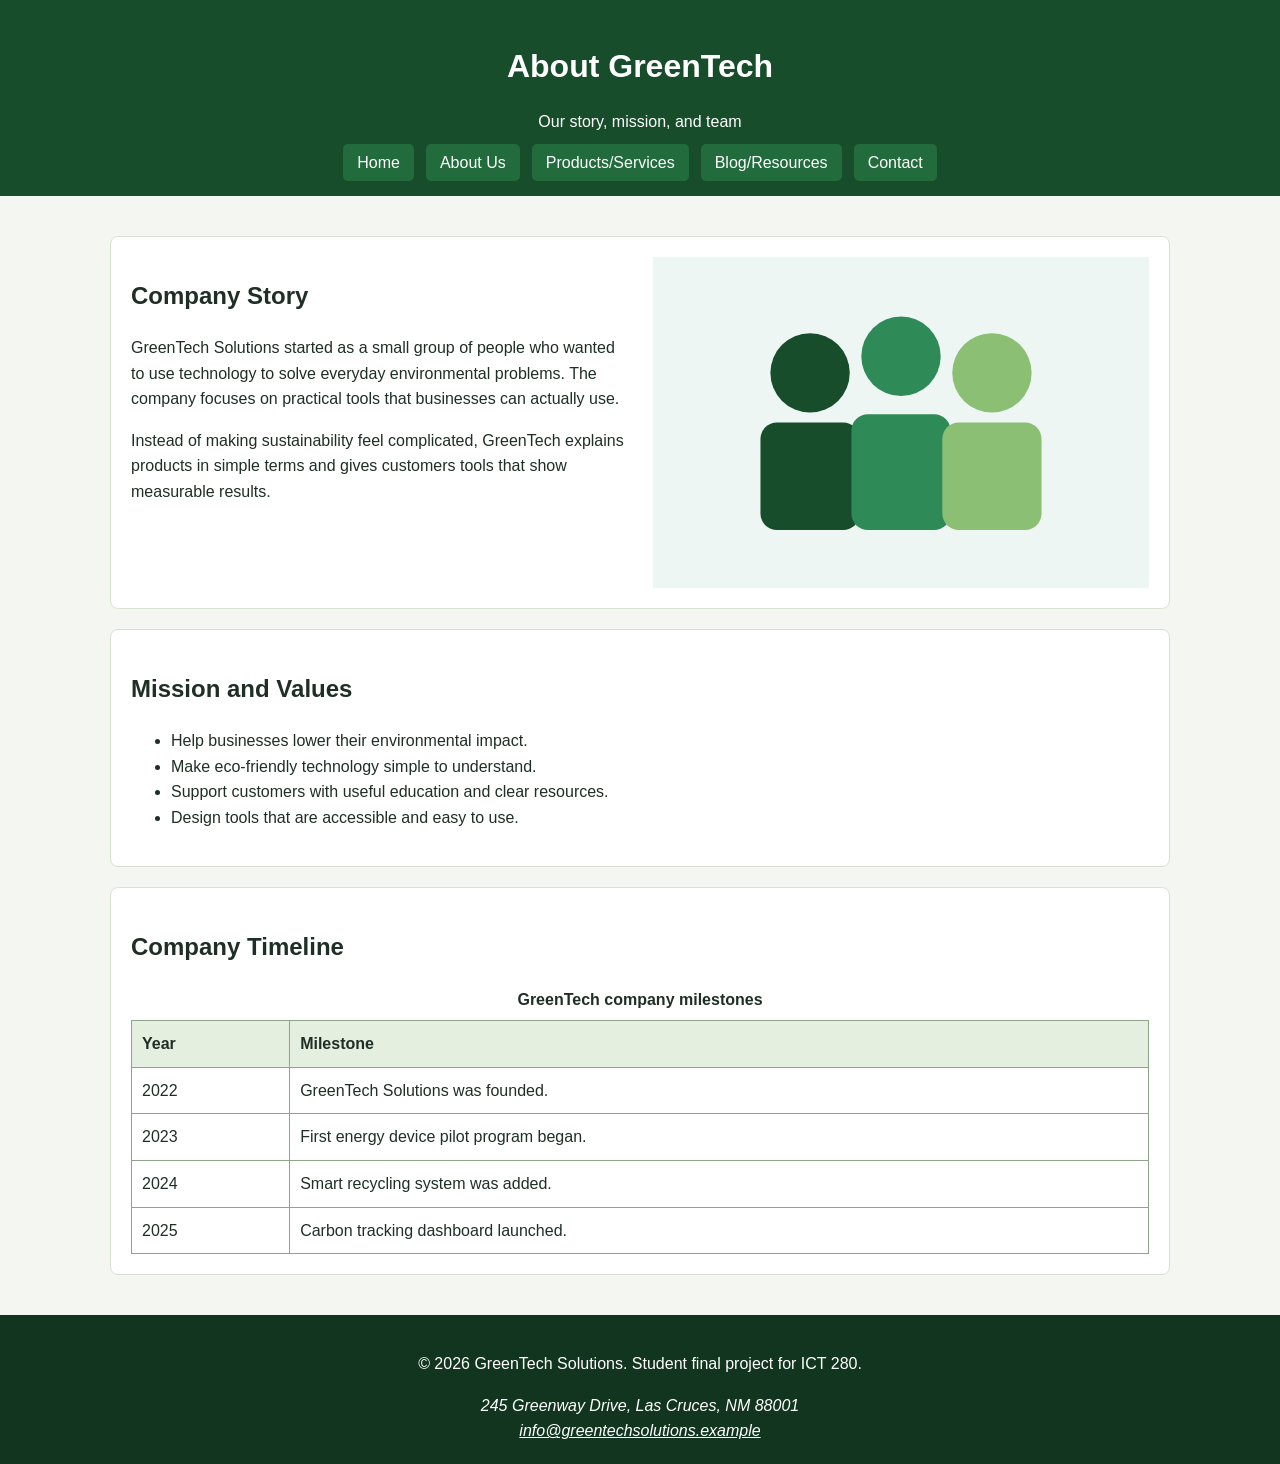
==== about.html @ c654dca2 "Add Spring 2026 I CT280 Final Project" ====
<!DOCTYPE html>
<html lang="en">
<head>
    <meta charset="UTF-8">
    <meta name="viewport" content="width=device-width, initial-scale=1.0">
    <title>GreenTech Solutions | About Us</title>
    <link rel="stylesheet" href="styles.css">
</head>
<body>

<header>
    <div class="top-bar">
        <h1>About GreenTech</h1>
        <p>Our story, mission, and team</p>
    </div>
    
<nav aria-label="Main navigation">
    <button id="menuButton" class="menu-button" aria-expanded="false" aria-controls="mainMenu">Menu</button>
    <ul id="mainMenu" class="nav-list">
        <li><a href="index.html">Home</a></li>
        <li><a href="about.html">About Us</a></li>
        <li><a href="products.html">Products/Services</a></li>
        <li><a href="blog.html">Blog/Resources</a></li>
        <li><a href="contact.html">Contact</a></li>
    </ul>
</nav>

</header>

<main>
    <section class="two-column">
        <div>
            <h2>Company Story</h2>
            <p>GreenTech Solutions started as a small group of people who wanted to use technology to solve everyday environmental problems. The company focuses on practical tools that businesses can actually use.</p>
            <p>Instead of making sustainability feel complicated, GreenTech explains products in simple terms and gives customers tools that show measurable results.</p>
        </div>
        <img src="images/team.svg" alt="GreenTech team working together">
    </section>

    <section>
        <h2>Mission and Values</h2>
        <ul>
            <li>Help businesses lower their environmental impact.</li>
            <li>Make eco-friendly technology simple to understand.</li>
            <li>Support customers with useful education and clear resources.</li>
            <li>Design tools that are accessible and easy to use.</li>
        </ul>
    </section>

    <section>
        <h2>Company Timeline</h2>
        <table>
            <caption>GreenTech company milestones</caption>
            <thead>
                <tr>
                    <th>Year</th>
                    <th>Milestone</th>
                </tr>
            </thead>
            <tbody>
                <tr>
                    <td>2022</td>
                    <td>GreenTech Solutions was founded.</td>
                </tr>
                <tr>
                    <td>2023</td>
                    <td>First energy device pilot program began.</td>
                </tr>
                <tr>
                    <td>2024</td>
                    <td>Smart recycling system was added.</td>
                </tr>
                <tr>
                    <td>2025</td>
                    <td>Carbon tracking dashboard launched.</td>
                </tr>
            </tbody>
        </table>
    </section>
</main>

<footer>
    <p>&copy; 2026 GreenTech Solutions. Student final project for ICT 280.</p>
    <address>
        245 Greenway Drive, Las Cruces, NM 88001<br>
        <a href="mailto:info@greentechsolutions.example">info@greentechsolutions.example</a>
    </address>
</footer>
<script src="script.js"></script>
</body>
</html>
---- styles.css ----
/* GreenTech Solutions Final Project
   Beginner level external CSS stylesheet
*/

/* Basic page styles */
* {
    box-sizing: border-box;
}

body {
    margin: 0;
    font-family: Arial, Helvetica, sans-serif;
    color: #1f2f25;
    background-color: #f4f7f1;
    line-height: 1.6;
}

img {
    max-width: 100%;
    height: auto;
}

a {
    color: #0b5c2c;
}

a:focus,
button:focus,
input:focus,
select:focus,
textarea:focus {
    outline: 3px solid #f5c542;
    outline-offset: 2px;
}

/* Header and navigation */
header {
    background-color: #174d2a;
    color: white;
    padding: 20px;
}

.top-bar {
    max-width: 1100px;
    margin: auto;
    text-align: center;
}

header h1 {
    margin-bottom: 5px;
}

nav {
    max-width: 1100px;
    margin: 15px auto 0 auto;
}

.menu-button {
    display: none;
    background-color: white;
    color: #174d2a;
    border: none;
    padding: 10px 15px;
    font-weight: bold;
    border-radius: 5px;
}

.nav-list {
    display: flex;
    justify-content: center;
    gap: 12px;
    list-style: none;
    padding: 0;
    margin: 0;
    flex-wrap: wrap;
}

.nav-list a {
    color: white;
    text-decoration: none;
    background-color: #216b3d;
    padding: 10px 14px;
    border-radius: 5px;
}

.nav-list a:hover {
    background-color: #2e8b57;
}

/* Main layout */
main {
    max-width: 1100px;
    margin: 0 auto;
    padding: 20px;
}

section {
    background-color: white;
    margin: 20px 0;
    padding: 20px;
    border-radius: 8px;
    border: 1px solid #d8e2d3;
}

.hero {
    display: flex;
    align-items: center;
    gap: 25px;
}

.hero div {
    flex: 2;
}

.hero img {
    flex: 1;
    min-width: 220px;
}

.button-link,
button {
    background-color: #174d2a;
    color: white;
    border: none;
    padding: 10px 16px;
    border-radius: 5px;
    cursor: pointer;
    text-decoration: none;
    display: inline-block;
    font-size: 1rem;
}

button:hover,
.button-link:hover {
    background-color: #2e8b57;
}

/* Cards and columns */
.card-row {
    display: flex;
    gap: 20px;
    flex-wrap: wrap;
}

.card {
    flex: 1 1 220px;
    border: 1px solid #cddbc7;
    padding: 15px;
    border-radius: 8px;
    background-color: #fbfdf9;
}

.card img {
    height: 120px;
    display: block;
    margin: 0 auto;
}

.two-column {
    display: flex;
    gap: 25px;
    align-items: flex-start;
}

.two-column > div,
.two-column > form,
.two-column > img {
    flex: 1;
}

.callout {
    border-left: 8px solid #2e8b57;
}

/* Tables and forms */
table {
    width: 100%;
    border-collapse: collapse;
}

caption {
    font-weight: bold;
    margin-bottom: 8px;
}

th,
td {
    border: 1px solid #8fa58b;
    padding: 10px;
    text-align: left;
}

th {
    background-color: #e4efe0;
}

label {
    font-weight: bold;
    display: block;
    margin-top: 12px;
}

input,
select,
textarea {
    width: 100%;
    padding: 10px;
    border: 1px solid #8fa58b;
    border-radius: 4px;
    font-size: 1rem;
}

.filter-buttons {
    margin-top: 15px;
}

.filter-buttons button {
    margin: 4px;
}

.message {
    font-weight: bold;
    color: #174d2a;
}

.extra-text {
    display: none;
    background-color: #eaf4e6;
    padding: 10px;
    border-radius: 5px;
}

/* Footer */
footer {
    background-color: #12351f;
    color: white;
    text-align: center;
    padding: 20px;
}

footer a {
    color: white;
}

/* High contrast accessibility class changed by JavaScript */
.high-contrast {
    background-color: #000000;
    color: #ffffff;
}

.high-contrast section,
.high-contrast .card {
    background-color: #111111;
    color: #ffffff;
    border-color: #ffffff;
}

.high-contrast a {
    color: #ffff66;
}

.high-contrast header,
.high-contrast footer,
.high-contrast button,
.high-contrast .button-link {
    background-color: #000000;
    color: #ffffff;
    border: 2px solid #ffffff;
}

/* Mobile responsive styles */
@media screen and (max-width: 700px) {
    .menu-button {
        display: block;
        margin: 0 auto 10px auto;
    }

    .nav-list {
        display: none;
        flex-direction: column;
        text-align: center;
    }

    .nav-list.show {
        display: flex;
    }

    .hero,
    .two-column {
        flex-direction: column;
    }

    main {
        padding: 10px;
    }

    section {
        padding: 15px;
    }
}
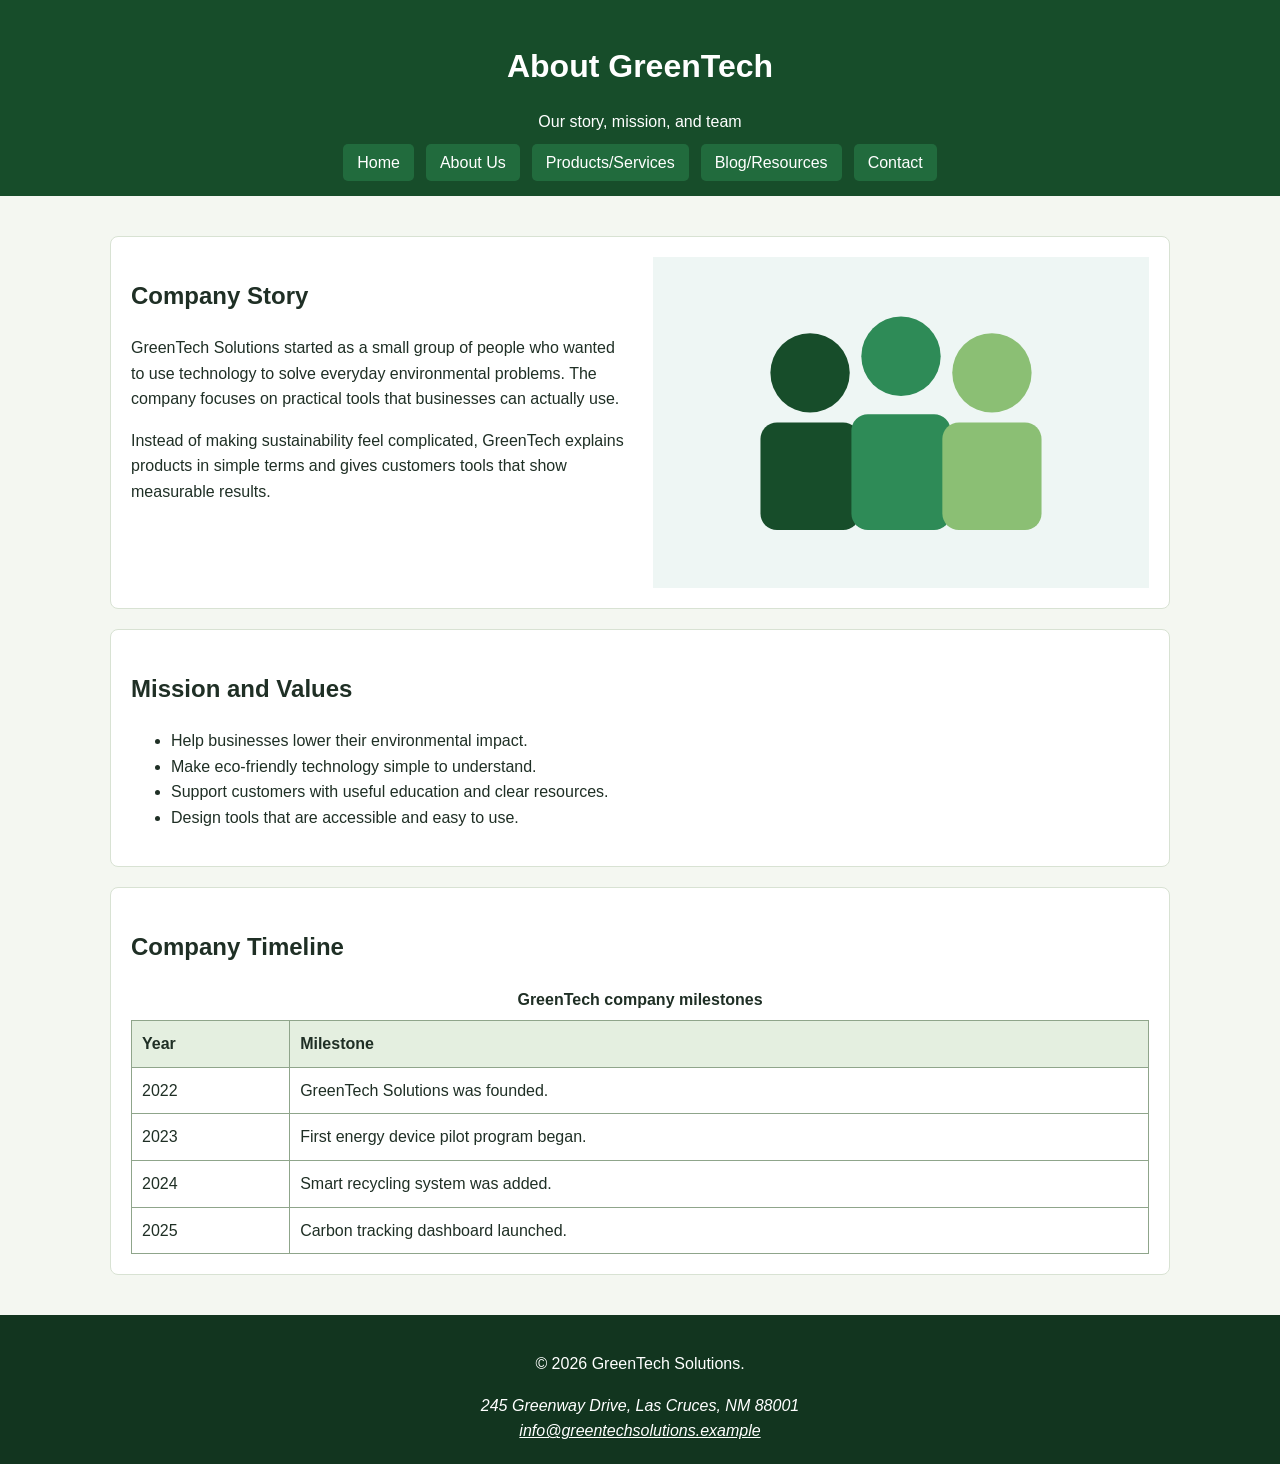
==== commit 0019965a: "Final Clean up" ====
--- a/about.html
+++ b/about.html
@@ -80,7 +80,7 @@
 </main>
 
 <footer>
-    <p>&copy; 2026 GreenTech Solutions. Student final project for ICT 280.</p>
+    <p>&copy; 2026 GreenTech Solutions.</p>
     <address>
         245 Greenway Drive, Las Cruces, NM 88001<br>
         <a href="mailto:info@greentechsolutions.example">info@greentechsolutions.example</a>
--- a/styles.css
+++ b/styles.css
@@ -1,6 +1,4 @@
-/* GreenTech Solutions Final Project
-   Beginner level external CSS stylesheet
-*/
+/* GreenTech Solutions Final Project*/
 
 /* Basic page styles */
 * {
